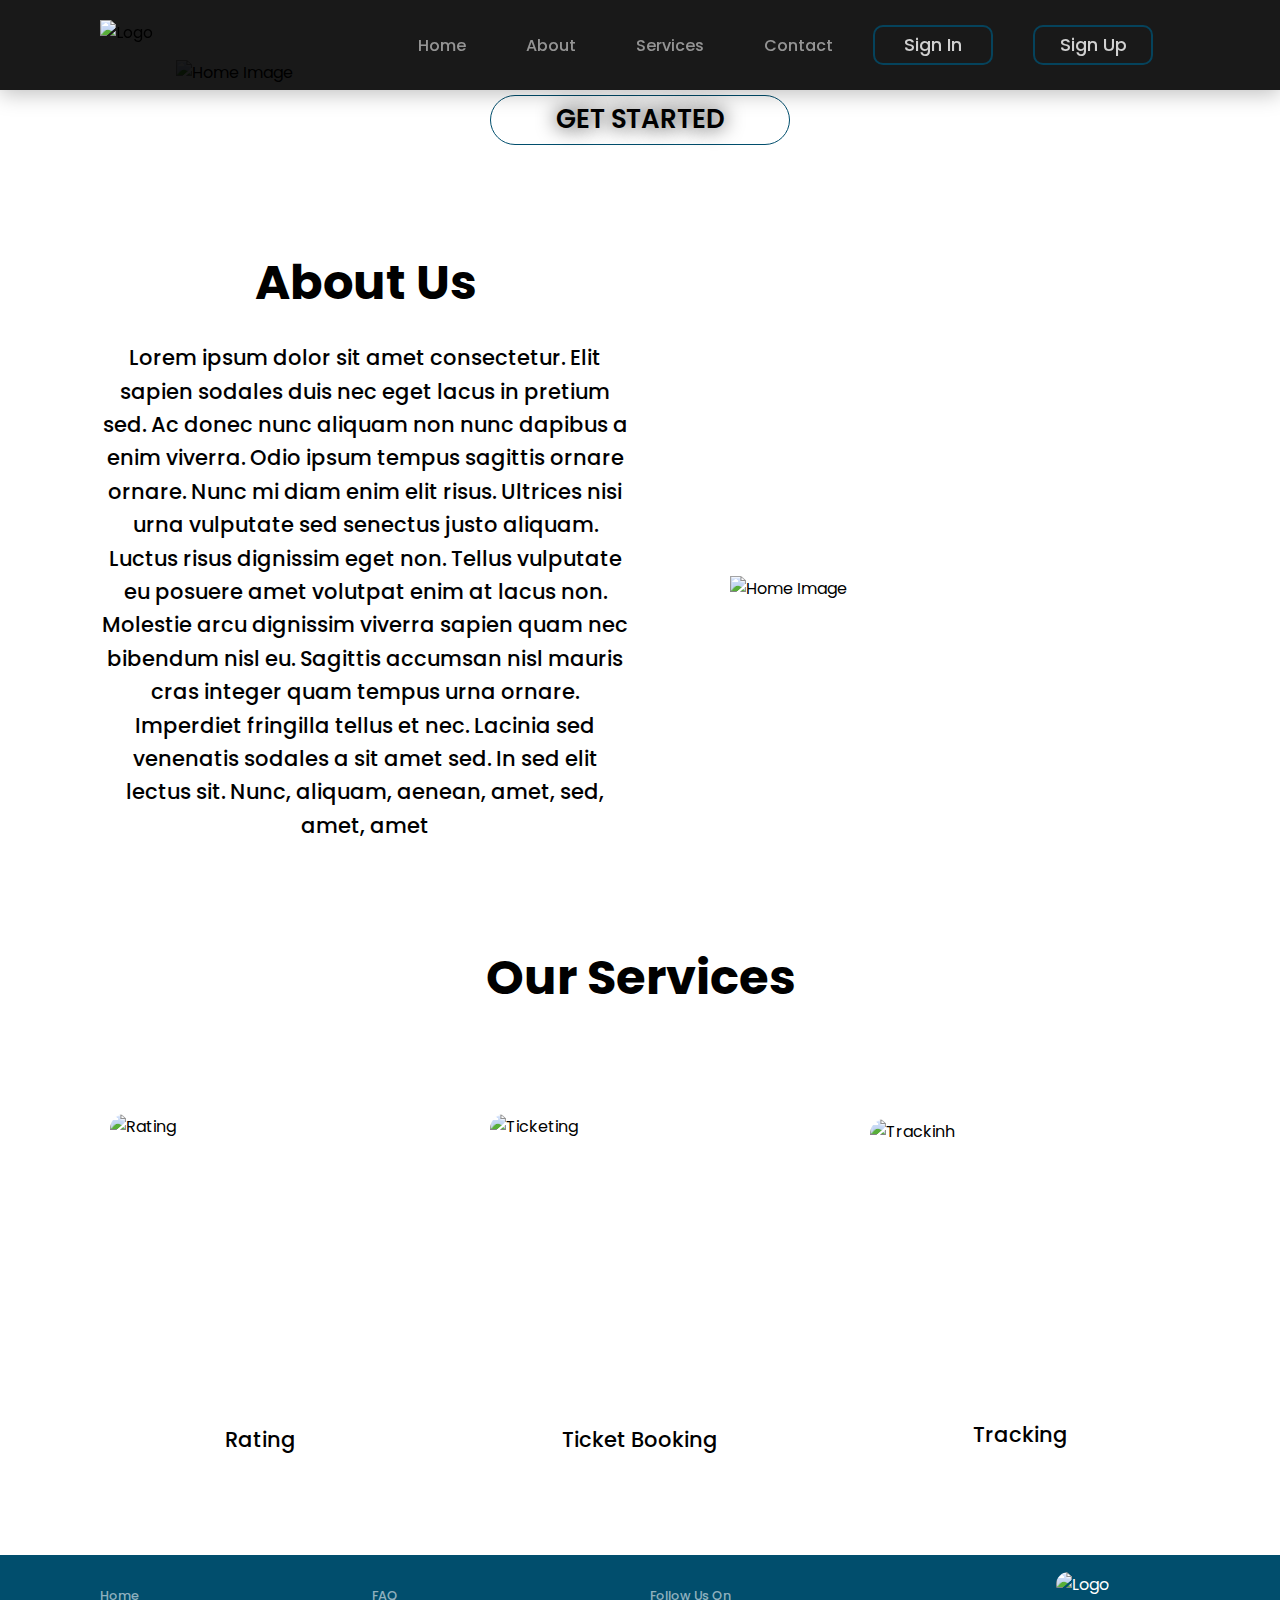
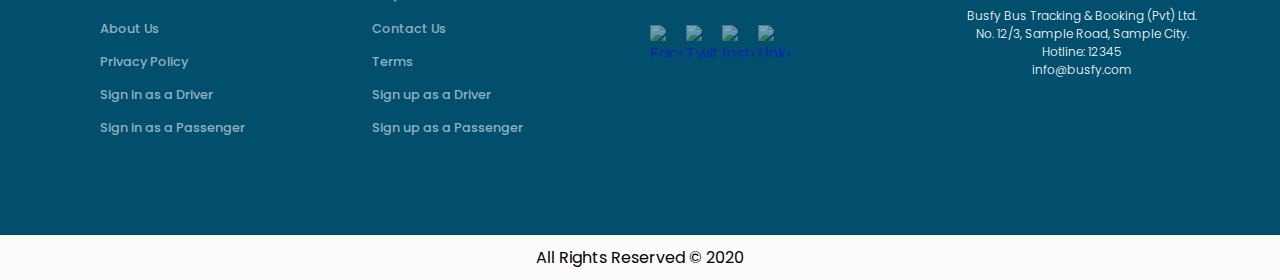
==== index.html @ 36cc1e8c "Add New Page" ====
<!DOCTYPE html>
<html lang="en">
<head>
    <meta charset="UTF-8">
    <meta name="viewport" content="width=device-width, initial-scale=1.0">
    <title>BUSIFY</title>
    <link  type="text/css" rel="stylesheet" href="Frontend\template.css">
    <link  type="text/css" rel="stylesheet" href="Frontend\index.css">
</head>
<body>

<!--===============================================Header Start===============================================================-->
    <header>
        <nav class="navigation">
            <img class="logo" src="C:\Users\Ahzem\Documents\Busify\Supportive Files\logo name.png" alt="Logo">
                <div class="header__quick__links">
                    <a class="navigation__a" href="#">Home</a>
                    <a class="navigation__a" href="#about__us">About</a>
                    <a class="navigation__a" href="#our__services">Services</a>
                    <a class="navigation__a" href="#footer">Contact</a>                
                    <a href="#details"><button class="btnsignin-popup">Sign In</button></a>
                    <a href="#details"><button class="btnsignup-popup">Sign Up</button></a>
                    <!--<img class="profile__img" src="C:\Users\Ahzem\Documents\Busify\Supportive Files\R (4).jpg" alt="profile">-->
                </div>
        </nav>
    </header>
<!--=================================================Header End===============================================================-->
<section id="home__img"></section>
    <div id="home__img__div">
        <img class="top__bus__img" src="C:\Users\Ahzem\Documents\Busify\Supportive Files\HomeBus.png" alt="Home Image">
    </div>
    <details id="details">
        <summary class="get__started__button">GET STARTED</summary>
        <div class="selection">
            <div class="driver">
                <img class="driver__img" src="C:\Users\Ahzem\Documents\Busify\Supportive Files\driver-black.png" alt="Driver">
                <a href="Frontend\DriverSignIn.html"><p class="selection__buttons">Driver</p></a>
            </div>
            <div class="passenger">
                <img class="passenger__img" src="C:\Users\Ahzem\Documents\Busify\Supportive Files\passenger-black.png" alt="Passenger">
                <a href="Frontend\PassengerSignIn.html"><p class="selection__buttons">Passenger</p></a>
            </div>
        </div>
    </details>
</section>

<!--=================================================About Us===============================================================-->

<!--<script src="HomePage.js"></script>-->

<div id="about__us"></div>
    <h2 class="home__h2">About Us</h2>
</div>
<div class="about__us__div">        
    <div class="home__about__us">
        <p class="home__p">Lorem ipsum dolor sit amet consectetur. Elit sapien sodales duis nec eget lacus in pretium sed. Ac donec nunc aliquam non nunc dapibus a enim viverra. Odio ipsum tempus sagittis ornare ornare. Nunc mi diam enim elit risus. Ultrices nisi urna vulputate sed senectus justo aliquam. Luctus risus dignissim eget non. Tellus vulputate eu posuere amet volutpat enim at lacus non. Molestie arcu dignissim viverra sapien quam nec bibendum nisl eu. Sagittis accumsan nisl mauris cras integer quam tempus urna ornare. Imperdiet fringilla tellus et nec. Lacinia sed venenatis sodales a sit amet sed. In sed elit lectus sit. Nunc, aliquam, aenean, amet, sed, amet, amet</p>
    </div>
    <div>
        <img class="down__bus__img" src="C:\Users\Ahzem\Documents\Busify\Supportive Files\HomeBushalf.png" alt="Home Image">
    </div>
</div>

<!--=================================================Our Services===============================================================-->

    <section id="our__services"></section>
        <h2 class="home__h2__ii">Our Services</h2>
            <div class="our__services__div">
                <div id="rating">
                    <img id="rating__img" src="C:\Users\Ahzem\Documents\Busify\Supportive Files\OIP (3).jpg" alt="Rating">
                    <p>Rating</p>
                </div>
                <div id="ticketing">
                    <img id="ticketing__img" src="C:\Users\Ahzem\Documents\Busify\Supportive Files\OIP (2).jpg" alt="Ticketing">
                    <p>Ticket Booking</p>
                </div>
                <div id="tracking">
                    <img id="tracking__img" src="C:\Users\Ahzem\Documents\Busify\Supportive Files\GPS-Tracking-Definition5.jpg" alt="Trackinh">
                    <p>Tracking</p>
                </div>
            </div>
    

<!--=================================================Footer Area==============================================================-->
    <footer id="footer">
        <div class="footer">
            <div class="frame">
                <div class="footer__quick__links">
                    <a class="footer__a" href="#">Home</a>
                    <a class="footer__a" href="#">About Us</a>
                    <a class="footer__a" href="#">Privacy Policy</a>
                    <a class="footer__a" href="#">Sign in as a Driver</a>
                    <a class="footer__a" href="#">Sign in as a Passenger</a>
                </div>
                <div class="footer__quick__links">
                    <a class="footer__a" href="#">FAQ</a>
                    <a class="footer__a" href="#">Contact Us</a>
                    <a class="footer__a" href="#">Terms</a>
                    <a class="footer__a" href="#">Sign up as a Driver</a>
                    <a class="footer__a" href="#">Sign up as a Passenger</a>
                </div>
                <div>
                    <p class="footer__a">Follow Us On</p>
                    <a href="#"><img class="socialmedia__logo" src="C:\Users\Ahzem\Documents\Busify\Supportive Files\icons8-facebook-100 (1).png" alt="Facebook"></a>
                    <a href="#"><img class="socialmedia__logo" src="C:\Users\Ahzem\Documents\Busify\Supportive Files\icons8-twitter-100.png" alt="Twitter"></a>
                    <a href="#"><img class="socialmedia__logo" src="C:\Users\Ahzem\Documents\Busify\Supportive Files\icons8-instagram-100.png" alt="Instagram"></a>
                    <a href="#"><img class="socialmedia__logo" src="C:\Users\Ahzem\Documents\Busify\Supportive Files\icons8-linkedin-100.png" alt="LinkedIn"></a>
                </div>
                <div class="company__detail">
                    <div>
                        <img class="footer__logo" src="C:\Users\Ahzem\Documents\Busify\Supportive Files\Untitled Project.jpg" width="200px" height="200px" alt="Logo">
                    </div>
                    <div class="Company__Address">
                        <p>Busfy Bus Tracking & Booking (Pvt) Ltd.</p>
                        <p>No. 12/3, Sample Road, Sample City.</p>
                        <p>Hotline: 12345</p>
                        <p>info@busfy.com</p>
                    </div>
                </div>
            </div>
        </div>
        <div class="footer__bottom">
            <p>All Rights Reserved &copy; 2020</p>
        </div>
    </footer>
</body>
</html>
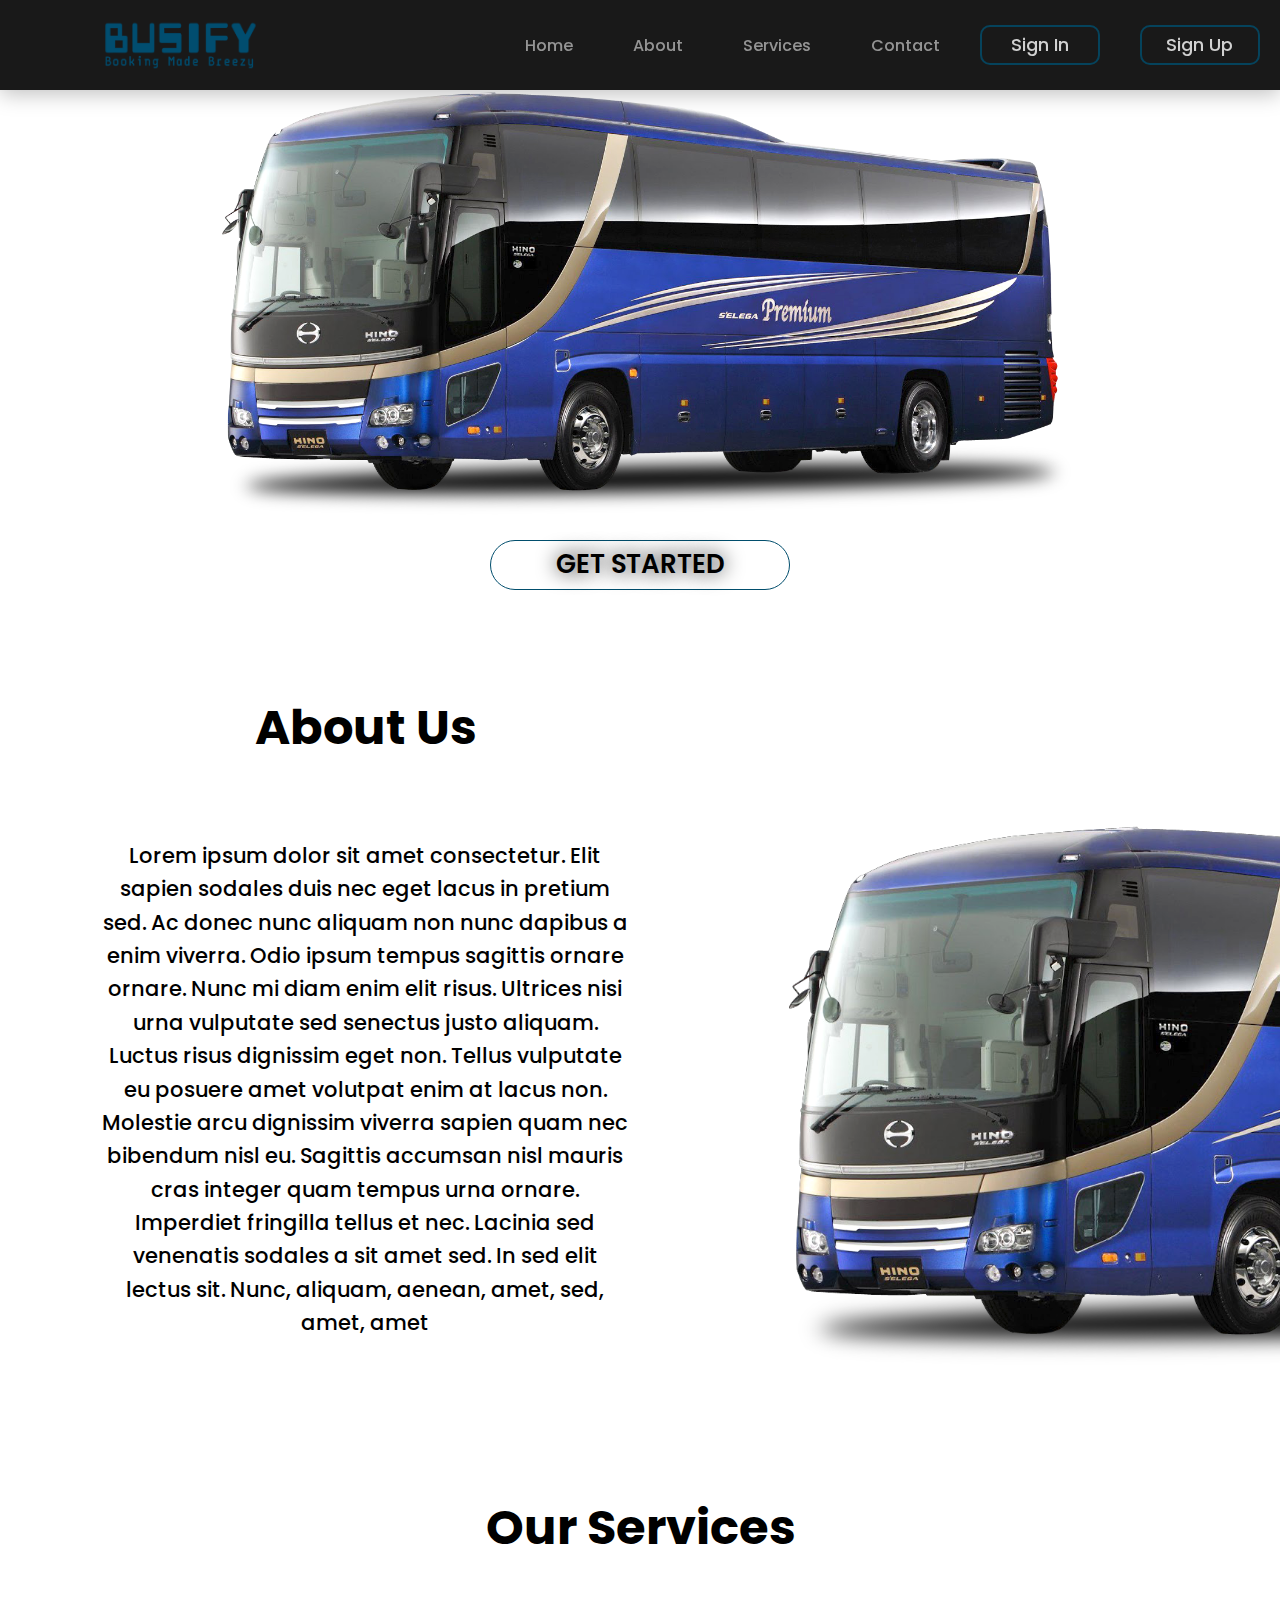
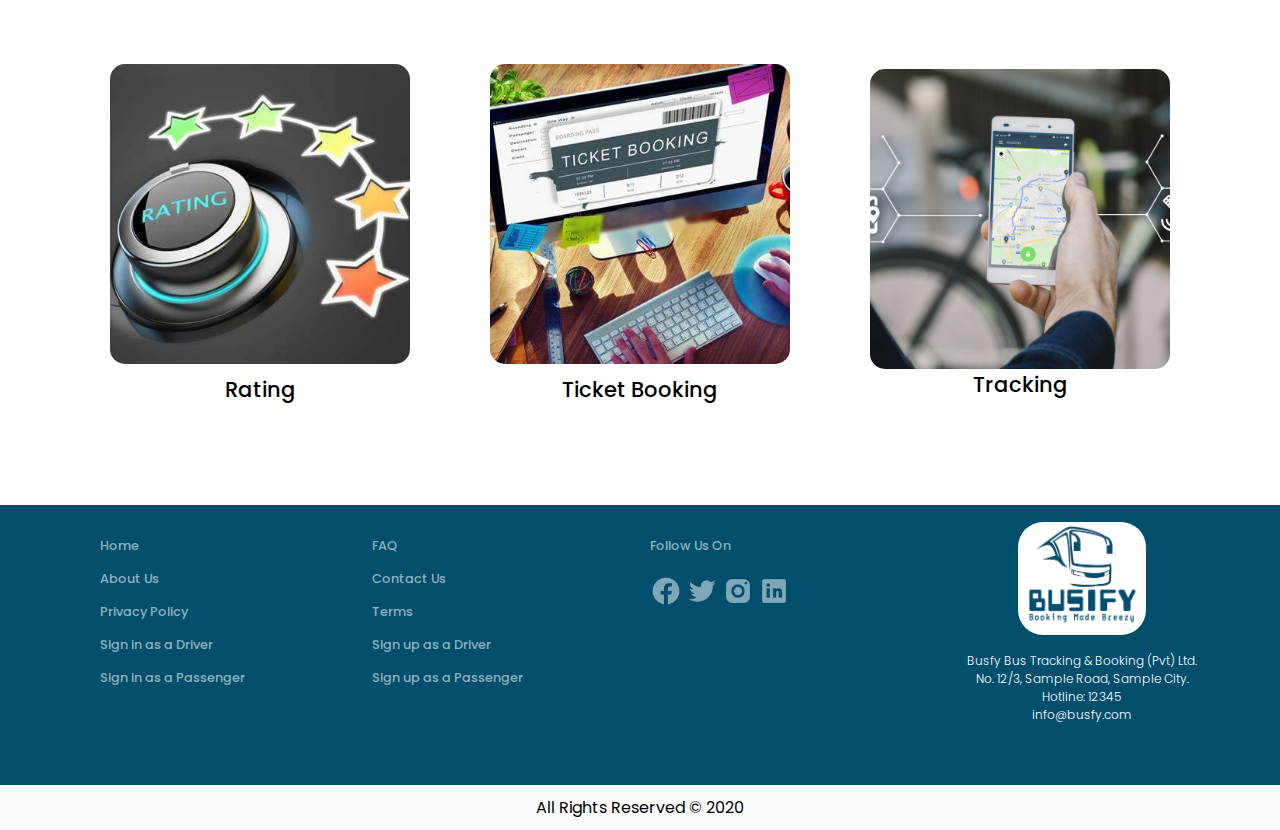
==== commit 4d1c3dc2: "Update Image Paths" ====
--- a/index.html
+++ b/index.html
@@ -6,13 +6,14 @@
     <title>BUSIFY</title>
     <link  type="text/css" rel="stylesheet" href="Frontend\template.css">
     <link  type="text/css" rel="stylesheet" href="Frontend\index.css">
+    <script defer src="Frontend\index.js"></script>
 </head>
 <body>
 
 <!--===============================================Header Start===============================================================-->
     <header>
         <nav class="navigation">
-            <img class="logo" src="C:\Users\Ahzem\Documents\Busify\Supportive Files\logo name.png" alt="Logo">
+            <img class="logo" src="Frontend\Supportive Files\logo name.png" alt="Logo">
                 <div class="header__quick__links">
                     <a class="navigation__a" href="#">Home</a>
                     <a class="navigation__a" href="#about__us">About</a>
@@ -20,24 +21,24 @@
                     <a class="navigation__a" href="#footer">Contact</a>                
                     <a href="#details"><button class="btnsignin-popup">Sign In</button></a>
                     <a href="#details"><button class="btnsignup-popup">Sign Up</button></a>
-                    <!--<img class="profile__img" src="C:\Users\Ahzem\Documents\Busify\Supportive Files\R (4).jpg" alt="profile">-->
+                    <!--<img class="profile__img" src="Frontend\Supportive Files\R (4).jpg" alt="profile">-->
                 </div>
         </nav>
     </header>
 <!--=================================================Header End===============================================================-->
 <section id="home__img"></section>
     <div id="home__img__div">
-        <img class="top__bus__img" src="C:\Users\Ahzem\Documents\Busify\Supportive Files\HomeBus.png" alt="Home Image">
+        <img class="top__bus__img" src="Frontend\Supportive Files\HomeBus.png" alt="Home Image">
     </div>
     <details id="details">
         <summary class="get__started__button">GET STARTED</summary>
         <div class="selection">
             <div class="driver">
-                <img class="driver__img" src="C:\Users\Ahzem\Documents\Busify\Supportive Files\driver-black.png" alt="Driver">
+                <img class="driver__img" src="Frontend\Supportive Files\driver-black.png" alt="Driver">
                 <a href="Frontend\DriverSignIn.html"><p class="selection__buttons">Driver</p></a>
             </div>
             <div class="passenger">
-                <img class="passenger__img" src="C:\Users\Ahzem\Documents\Busify\Supportive Files\passenger-black.png" alt="Passenger">
+                <img class="passenger__img" src="Frontend\Supportive Files\passenger-black.png" alt="Passenger">
                 <a href="Frontend\PassengerSignIn.html"><p class="selection__buttons">Passenger</p></a>
             </div>
         </div>
@@ -56,7 +57,7 @@
         <p class="home__p">Lorem ipsum dolor sit amet consectetur. Elit sapien sodales duis nec eget lacus in pretium sed. Ac donec nunc aliquam non nunc dapibus a enim viverra. Odio ipsum tempus sagittis ornare ornare. Nunc mi diam enim elit risus. Ultrices nisi urna vulputate sed senectus justo aliquam. Luctus risus dignissim eget non. Tellus vulputate eu posuere amet volutpat enim at lacus non. Molestie arcu dignissim viverra sapien quam nec bibendum nisl eu. Sagittis accumsan nisl mauris cras integer quam tempus urna ornare. Imperdiet fringilla tellus et nec. Lacinia sed venenatis sodales a sit amet sed. In sed elit lectus sit. Nunc, aliquam, aenean, amet, sed, amet, amet</p>
     </div>
     <div>
-        <img class="down__bus__img" src="C:\Users\Ahzem\Documents\Busify\Supportive Files\HomeBushalf.png" alt="Home Image">
+        <img class="down__bus__img" src="Frontend\Supportive Files\HomeBushalf.png" alt="Home Image">
     </div>
 </div>
 
@@ -66,15 +67,15 @@
         <h2 class="home__h2__ii">Our Services</h2>
             <div class="our__services__div">
                 <div id="rating">
-                    <img id="rating__img" src="C:\Users\Ahzem\Documents\Busify\Supportive Files\OIP (3).jpg" alt="Rating">
+                    <img id="rating__img" src="Frontend\Supportive Files\OIP (3).jpg" alt="Rating">
                     <p>Rating</p>
                 </div>
                 <div id="ticketing">
-                    <img id="ticketing__img" src="C:\Users\Ahzem\Documents\Busify\Supportive Files\OIP (2).jpg" alt="Ticketing">
+                    <img id="ticketing__img" src="Frontend\Supportive Files\OIP (2).jpg" alt="Ticketing">
                     <p>Ticket Booking</p>
                 </div>
                 <div id="tracking">
-                    <img id="tracking__img" src="C:\Users\Ahzem\Documents\Busify\Supportive Files\GPS-Tracking-Definition5.jpg" alt="Trackinh">
+                    <img id="tracking__img" src="Frontend\Supportive Files\GPS-Tracking-Definition5.jpg" alt="Trackinh">
                     <p>Tracking</p>
                 </div>
             </div>
@@ -100,14 +101,14 @@
                 </div>
                 <div>
                     <p class="footer__a">Follow Us On</p>
-                    <a href="#"><img class="socialmedia__logo" src="C:\Users\Ahzem\Documents\Busify\Supportive Files\icons8-facebook-100 (1).png" alt="Facebook"></a>
-                    <a href="#"><img class="socialmedia__logo" src="C:\Users\Ahzem\Documents\Busify\Supportive Files\icons8-twitter-100.png" alt="Twitter"></a>
-                    <a href="#"><img class="socialmedia__logo" src="C:\Users\Ahzem\Documents\Busify\Supportive Files\icons8-instagram-100.png" alt="Instagram"></a>
-                    <a href="#"><img class="socialmedia__logo" src="C:\Users\Ahzem\Documents\Busify\Supportive Files\icons8-linkedin-100.png" alt="LinkedIn"></a>
+                    <a href="#"><img class="socialmedia__logo" src="Frontend\Supportive Files\icons8-facebook-100 (1).png" alt="Facebook"></a>
+                    <a href="#"><img class="socialmedia__logo" src="Frontend\Supportive Files\icons8-twitter-100.png" alt="Twitter"></a>
+                    <a href="#"><img class="socialmedia__logo" src="Frontend\Supportive Files\icons8-instagram-100.png" alt="Instagram"></a>
+                    <a href="#"><img class="socialmedia__logo" src="Frontend\Supportive Files\icons8-linkedin-100.png" alt="LinkedIn"></a>
                 </div>
                 <div class="company__detail">
                     <div>
-                        <img class="footer__logo" src="C:\Users\Ahzem\Documents\Busify\Supportive Files\Untitled Project.jpg" width="200px" height="200px" alt="Logo">
+                        <img class="footer__logo" src="Frontend\Supportive Files\Untitled Project.jpg" width="200px" height="200px" alt="Logo">
                     </div>
                     <div class="Company__Address">
                         <p>Busfy Bus Tracking & Booking (Pvt) Ltd.</p>
